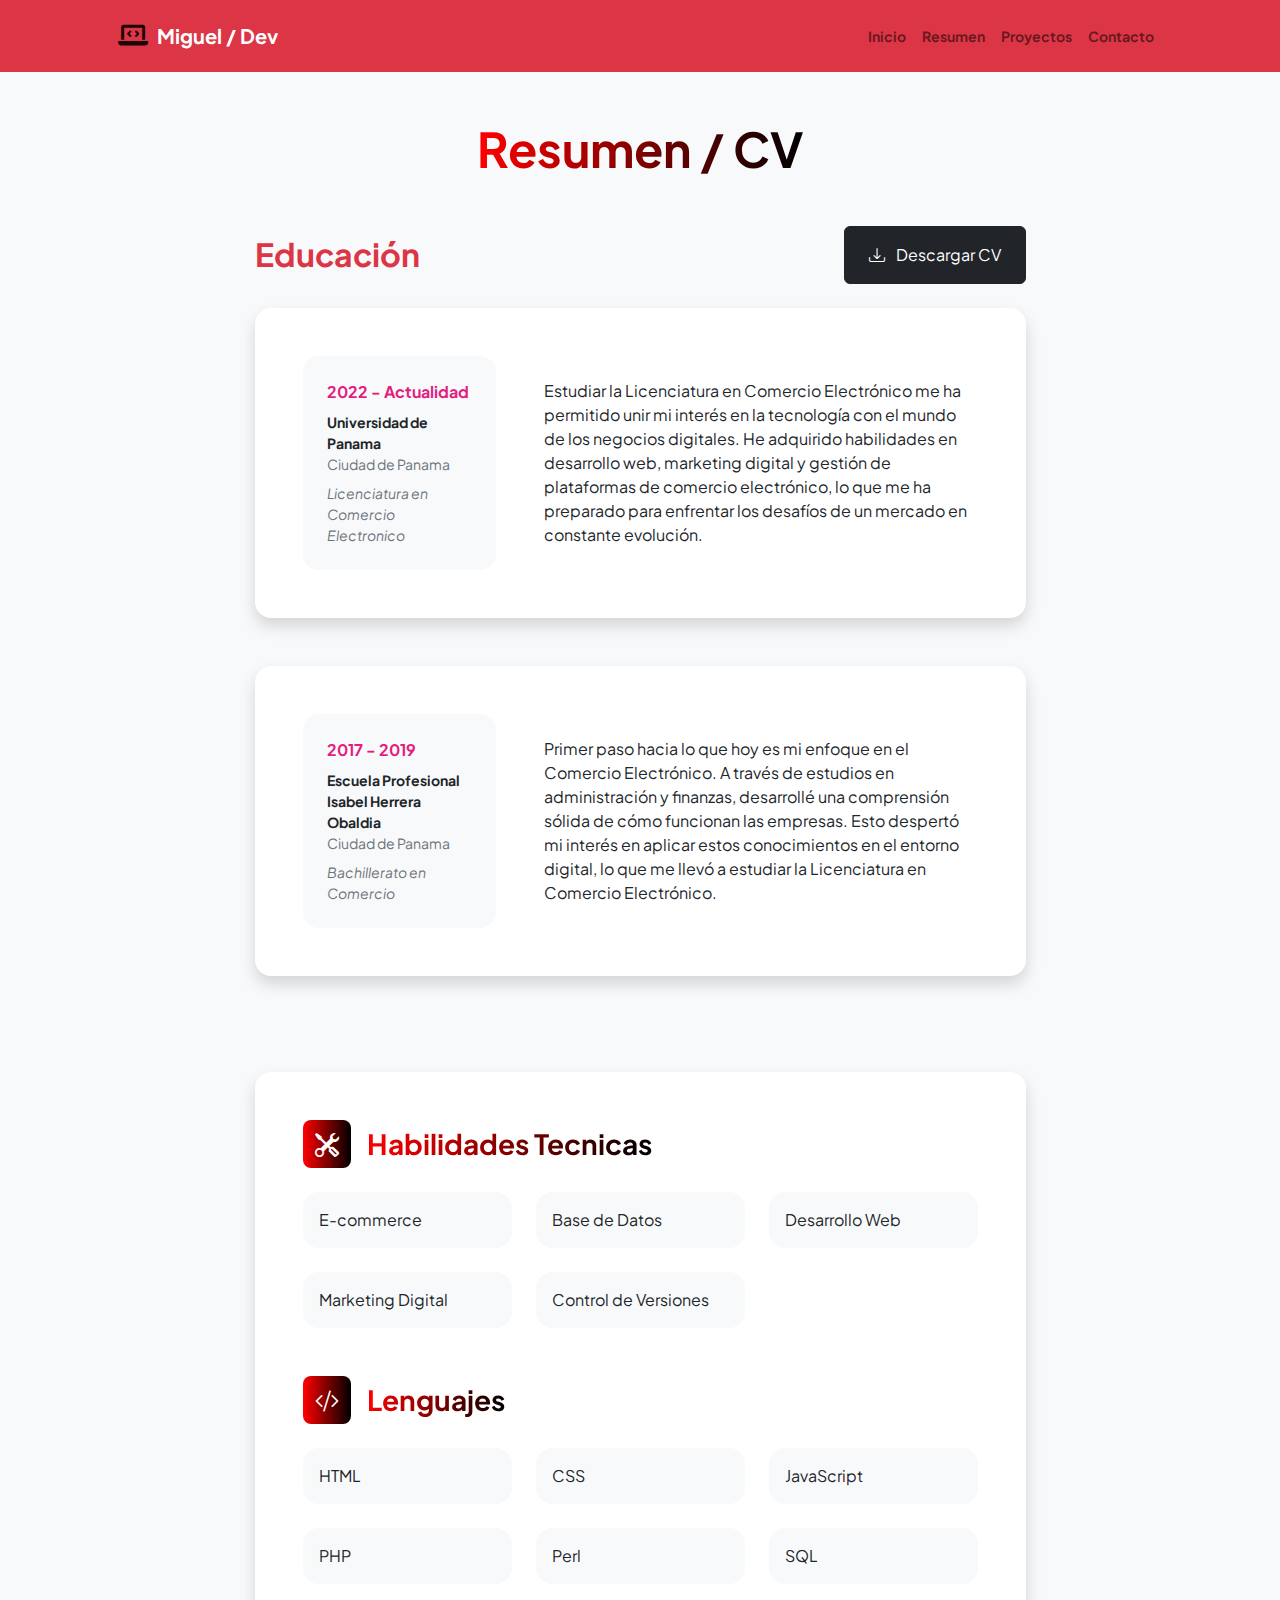
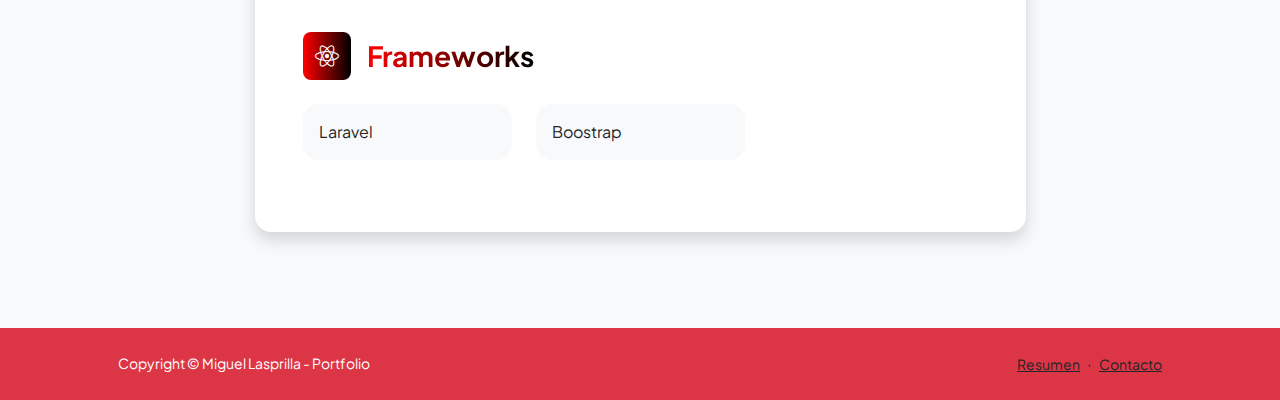
==== resume.html @ 74436aae "Primer Commit" ====
<!DOCTYPE html>
<html lang="en">
    <head>
        <meta charset="utf-8" />
        <meta name="viewport" content="width=device-width, initial-scale=1, shrink-to-fit=no" />
        <meta name="description" content="" />
        <meta name="author" content="" />
        <title>Resumen - Miguel Lasprilla</title>
        <!-- Favicon-->
        <link rel="icon" type="image/x-icon" href="assets/icons8-application-16.png" />
        <!-- Custom Google font-->
        <link rel="preconnect" href="https://fonts.googleapis.com" />
        <link rel="preconnect" href="https://fonts.gstatic.com" crossorigin />
        <link href="https://fonts.googleapis.com/css2?family=Plus+Jakarta+Sans:wght@100;200;300;400;500;600;700;800;900&amp;display=swap" rel="stylesheet" />
        <!-- Bootstrap icons-->
        <link href="https://cdn.jsdelivr.net/npm/bootstrap-icons@1.8.1/font/bootstrap-icons.css" rel="stylesheet" />
        <link rel="stylesheet" href="https://cdnjs.cloudflare.com/ajax/libs/font-awesome/6.0.0-beta3/css/all.min.css" />
        <!-- Core theme CSS (includes Bootstrap)-->
        <link href="css/styles.css" rel="stylesheet" />
    </head>
    <body class="d-flex flex-column h-100 bg-light">
        <main class="flex-shrink-0">
            <!-- Navigation-->
            <nav class="navbar navbar-expand-lg navbar-light bg-danger py-3">
                <div class="container px-5">
                    <a class="navbar-brand" href="index.html">
                        <i class="fas fa-laptop-code" style="font-size: 1.2em; margin-right: 6px"></i>
                        <span class="fw-bolder text-white">Miguel / Dev</span>
                    </a>
    
                    <button class="navbar-toggler" type="button" data-bs-toggle="collapse"
                        data-bs-target="#navbarSupportedContent" aria-controls="navbarSupportedContent"
                        aria-expanded="false" aria-label="Toggle navigation">
                        <span class="navbar-toggler-icon"></span>
                    </button>
                    <div class="collapse navbar-collapse" id="navbarSupportedContent">
                        <ul class="navbar-nav ms-auto mb-2 mb-lg-0 small fw-bolder">
                            <li class="nav-item">
                                <a class="nav-link" href="index.html">Inicio</a>
                            </li>
                            <li class="nav-item">
                                <a class="nav-link" href="resume.html">Resumen</a>
                            </li>
                            <li class="nav-item">
                                <a class="nav-link" href="projects.html">Proyectos</a>
                            </li>
                            <li class="nav-item">
                                <a class="nav-link" href="contact.html">Contacto</a>
                            </li>
                        </ul>
                    </div>
                </div>
            </nav>
            <!-- Page Content-->
            <div class="container px-5 my-5">
                <div class="text-center mb-5">
                    <h1 class="display-5 fw-bolder mb-0"><span class="text-gradient-red-black d-inline">Resumen / CV</span></h1>
                </div>
                <div class="row gx-5 justify-content-center">
                    <div class="col-lg-11 col-xl-9 col-xxl-8">
                        <!-- Education Section-->
                        <section>
                            <div class="d-flex align-items-center justify-content-between mb-4">
                                <h2 class="text-danger fw-bolder mb-0">Educación</h2>
                                <!-- Download resume button-->
                                <a class="btn btn-dark px-4 py-3" href="assets/MiguelLCV.pdf" download>
                                    <div class="d-inline-block bi bi-download me-2"></div>
                                    Descargar CV
                                </a>
                            </div>
                            
                            <!-- Education Card 1-->
                            <div class="card shadow border-0 rounded-4 mb-5">
                                <div class="card-body p-5">
                                    <div class="row align-items-center gx-5">
                                        <div class="col text-center text-lg-start mb-4 mb-lg-0">
                                            <div class="bg-light p-4 rounded-4">
                                                <div class="text-secondary fw-bolder mb-2">2022 - Actualidad</div>
                                                <div class="mb-2">
                                                    <div class="small fw-bolder">Universidad de Panama</div>
                                                    <div class="small text-muted">Ciudad de Panama</div>
                                                </div>
                                                <div class="fst-italic">
                                                    <div class="small text-muted">Licenciatura en</div>
                                                    <div class="small text-muted">Comercio Electronico</div>
                                                </div>
                                            </div>
                                        </div>
                                        <div class="col-lg-8"><div>Estudiar la Licenciatura en Comercio Electrónico me ha permitido unir mi interés en la tecnología con el mundo de los negocios digitales. He adquirido habilidades en desarrollo web, marketing digital y gestión de plataformas de comercio electrónico, lo que me ha preparado para enfrentar los desafíos de un mercado en constante evolución.</div></div>
                                    </div>
                                </div>
                            </div>
                            <!-- Education Card 2-->
                            <div class="card shadow border-0 rounded-4 mb-5">
                                <div class="card-body p-5">
                                    <div class="row align-items-center gx-5">
                                        <div class="col text-center text-lg-start mb-4 mb-lg-0">
                                            <div class="bg-light p-4 rounded-4">
                                                <div class="text-secondary fw-bolder mb-2">2017 - 2019</div>
                                                <div class="mb-2">
                                                    <div class="small fw-bolder">Escuela Profesional Isabel Herrera Obaldia</div>
                                                    <div class="small text-muted">Ciudad de Panama</div>
                                                </div>
                                                <div class="fst-italic">
                                                    <div class="small text-muted">Bachillerato en</div>
                                                    <div class="small text-muted">Comercio</div>
                                                </div>
                                            </div>
                                        </div>
                                        <div class="col-lg-8"><div>Primer paso hacia lo que hoy es mi enfoque en el Comercio Electrónico. A través de estudios en administración y finanzas, desarrollé una comprensión sólida de cómo funcionan las empresas. Esto despertó mi interés en aplicar estos conocimientos en el entorno digital, lo que me llevó a estudiar la Licenciatura en Comercio Electrónico.</div></div>
                                    </div>
                                </div>
                            </div>
                        </section>
                        <!-- Divider-->
                        <div class="pb-5"></div>
                        <!-- Skills Section-->
                        <section>
                            <!-- Skillset Card-->
                            <div class="card shadow border-0 rounded-4 mb-5">
                                <div class="card-body p-5">
                                    <!-- Professional skills list-->
                                    <div class="mb-5">
                                        <div class="d-flex align-items-center mb-4">
                                            <div class="feature bg-gradient-red-black bg-gradient-red-black text-white rounded-3 me-3"><i class="bi bi-tools"></i></div>
                                            <h3 class="fw-bolder mb-0"><span class="text-gradient-red-black d-inline">Habilidades Tecnicas</span></h3>
                                        </div>
                                        <div class="row row-cols-1 row-cols-md-3 mb-4">
                                            <div class="col mb-4 mb-md-0"><div class="d-flex align-items-center bg-light rounded-4 p-3 h-100">E-commerce</div></div>
                                            <div class="col mb-4 mb-md-0"><div class="d-flex align-items-center bg-light rounded-4 p-3 h-100">Base de Datos</div></div>
                                            <div class="col"><div class="d-flex align-items-center bg-light rounded-4 p-3 h-100">Desarrollo Web</div></div>
                                        </div>
                                        <div class="row row-cols-1 row-cols-md-3">
                                            <div class="col mb-4 mb-md-0"><div class="d-flex align-items-center bg-light rounded-4 p-3 h-100">Marketing Digital</div></div>
                                            <div class="col mb-4 mb-md-0"><div class="d-flex align-items-center bg-light rounded-4 p-3 h-100">Control de Versiones</div></div>
                                        </div>
                                    </div>
                                    <!-- Languages list-->
                                    <div class="mb-0">
                                        <div class="d-flex align-items-center mb-4">
                                            <div class="feature bg-gradient-red-black bg-gradient-red-black text-white rounded-3 me-3"><i class="bi bi-code-slash"></i></div>
                                            <h3 class="fw-bolder mb-0"><span class="text-gradient-red-black d-inline">Lenguajes</span></h3>
                                        </div>
                                        <div class="row row-cols-1 row-cols-md-3 mb-4">
                                            <div class="col mb-4 mb-md-0"><div class="d-flex align-items-center bg-light rounded-4 p-3 h-100">HTML</div></div>
                                            <div class="col mb-4 mb-md-0"><div class="d-flex align-items-center bg-light rounded-4 p-3 h-100">CSS</div></div>
                                            <div class="col"><div class="d-flex align-items-center bg-light rounded-4 p-3 h-100">JavaScript</div></div>
                                        </div>
                                        <div class="row row-cols-1 row-cols-md-3">
                                            <div class="col mb-4 mb-md-0"><div class="d-flex align-items-center bg-light rounded-4 p-3 h-100">PHP</div></div>
                                            <div class="col mb-4 mb-md-0"><div class="d-flex align-items-center bg-light rounded-4 p-3 h-100">Perl</div></div>
                                            <div class="col mb-4 mb-md-0"><div class="d-flex align-items-center bg-light rounded-4 p-3 h-100">SQL</div></div>
                                        </div>
                                    </div>
                                    <br>
                                    <br>
                                    <div class="mb-0">
                                        <div class="d-flex align-items-center mb-4">
                                            <div class="feature bg-gradient-red-black bg-gradient-red-black text-white rounded-3 me-3"><i class="fab fa-react"></i></div>
                                            <h3 class="fw-bolder mb-0"><span class="text-gradient-red-black d-inline">Frameworks</span></h3>
                                        </div>
                                        <div class="row row-cols-1 row-cols-md-3 mb-4">
                                            <div class="col mb-4 mb-md-0"><div class="d-flex align-items-center bg-light rounded-4 p-3 h-100">Laravel</div></div>
                                            <div class="col mb-4 mb-md-0"><div class="d-flex align-items-center bg-light rounded-4 p-3 h-100">Boostrap</div></div>
                                        </div>
                                    </div>
                                </div>
                            </div>
                        </section>
                    </div>
                </div>
            </div>
        </main>
        <!-- Footer-->
        <footer class="bg-danger py-4 mt-auto">
            <div class="container px-5">
                <div class="row align-items-center justify-content-between flex-column flex-sm-row">
                    <div class="col-auto">
                        <div class="small m-0 text-white">
                            Copyright &copy; Miguel Lasprilla - Portfolio
                        </div>
                    </div>
                    <div class="col-auto">
                        <a class="small text-dark" href="resume.html">Resumen</a>
                        <span class="mx-1">&middot;</span>
                        <a class="small text-dark" href="contact.html">Contacto</a>
                    </div>
                </div>
            </div>
        </footer>
        <!-- Bootstrap core JS-->
        <script src="https://cdn.jsdelivr.net/npm/bootstrap@5.2.3/dist/js/bootstrap.bundle.min.js"></script>
        <!-- Core theme JS-->
        <script src="js/scripts.js"></script>
    </body>
</html>
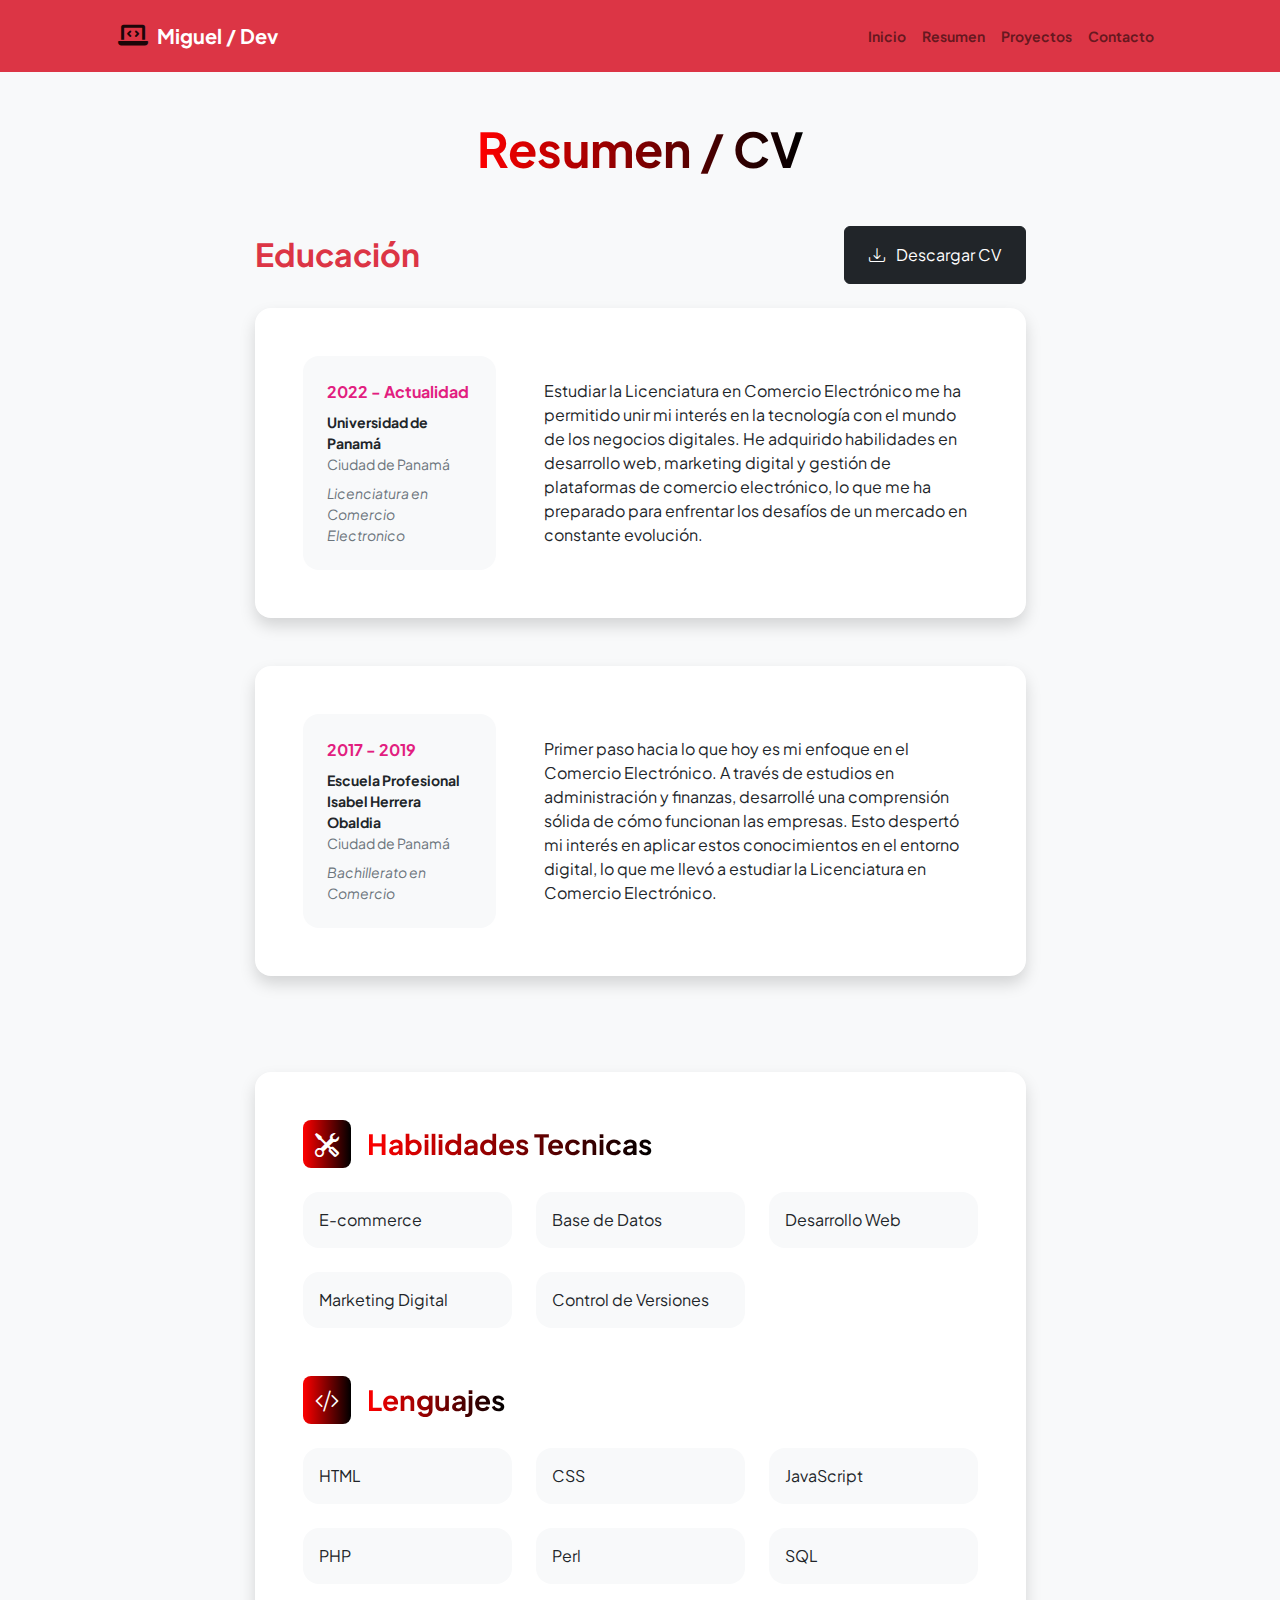
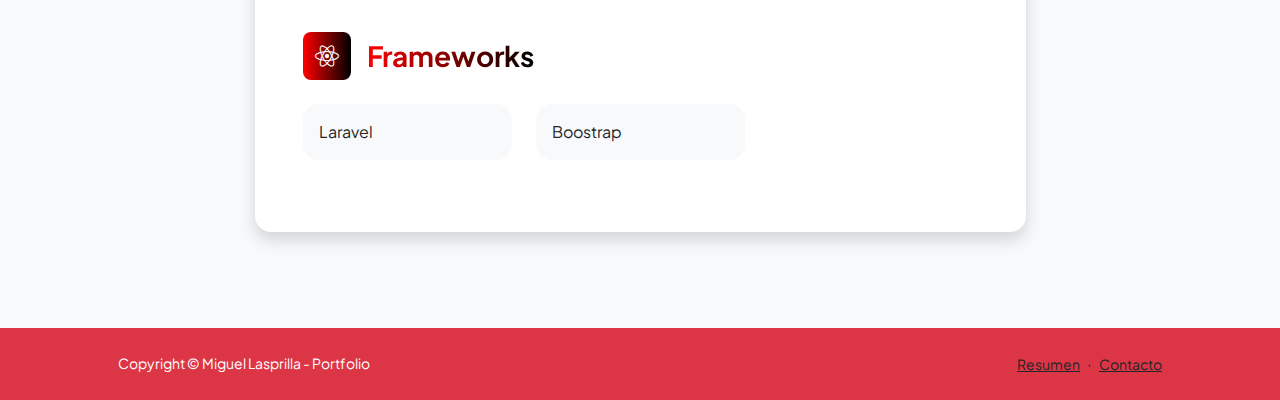
==== commit 784e61b0: "Cambio de pdf" ====
--- a/resume.html
+++ b/resume.html
@@ -63,7 +63,7 @@
                             <div class="d-flex align-items-center justify-content-between mb-4">
                                 <h2 class="text-danger fw-bolder mb-0">Educación</h2>
                                 <!-- Download resume button-->
-                                <a class="btn btn-dark px-4 py-3" href="assets/MiguelLCV.pdf" download>
+                                <a class="btn btn-dark px-4 py-3" href="assets/MiguelCV.pdf" download>
                                     <div class="d-inline-block bi bi-download me-2"></div>
                                     Descargar CV
                                 </a>
@@ -77,8 +77,8 @@
                                             <div class="bg-light p-4 rounded-4">
                                                 <div class="text-secondary fw-bolder mb-2">2022 - Actualidad</div>
                                                 <div class="mb-2">
-                                                    <div class="small fw-bolder">Universidad de Panama</div>
-                                                    <div class="small text-muted">Ciudad de Panama</div>
+                                                    <div class="small fw-bolder">Universidad de Panamá</div>
+                                                    <div class="small text-muted">Ciudad de Panamá</div>
                                                 </div>
                                                 <div class="fst-italic">
                                                     <div class="small text-muted">Licenciatura en</div>
@@ -99,7 +99,7 @@
                                                 <div class="text-secondary fw-bolder mb-2">2017 - 2019</div>
                                                 <div class="mb-2">
                                                     <div class="small fw-bolder">Escuela Profesional Isabel Herrera Obaldia</div>
-                                                    <div class="small text-muted">Ciudad de Panama</div>
+                                                    <div class="small text-muted">Ciudad de Panamá</div>
                                                 </div>
                                                 <div class="fst-italic">
                                                     <div class="small text-muted">Bachillerato en</div>
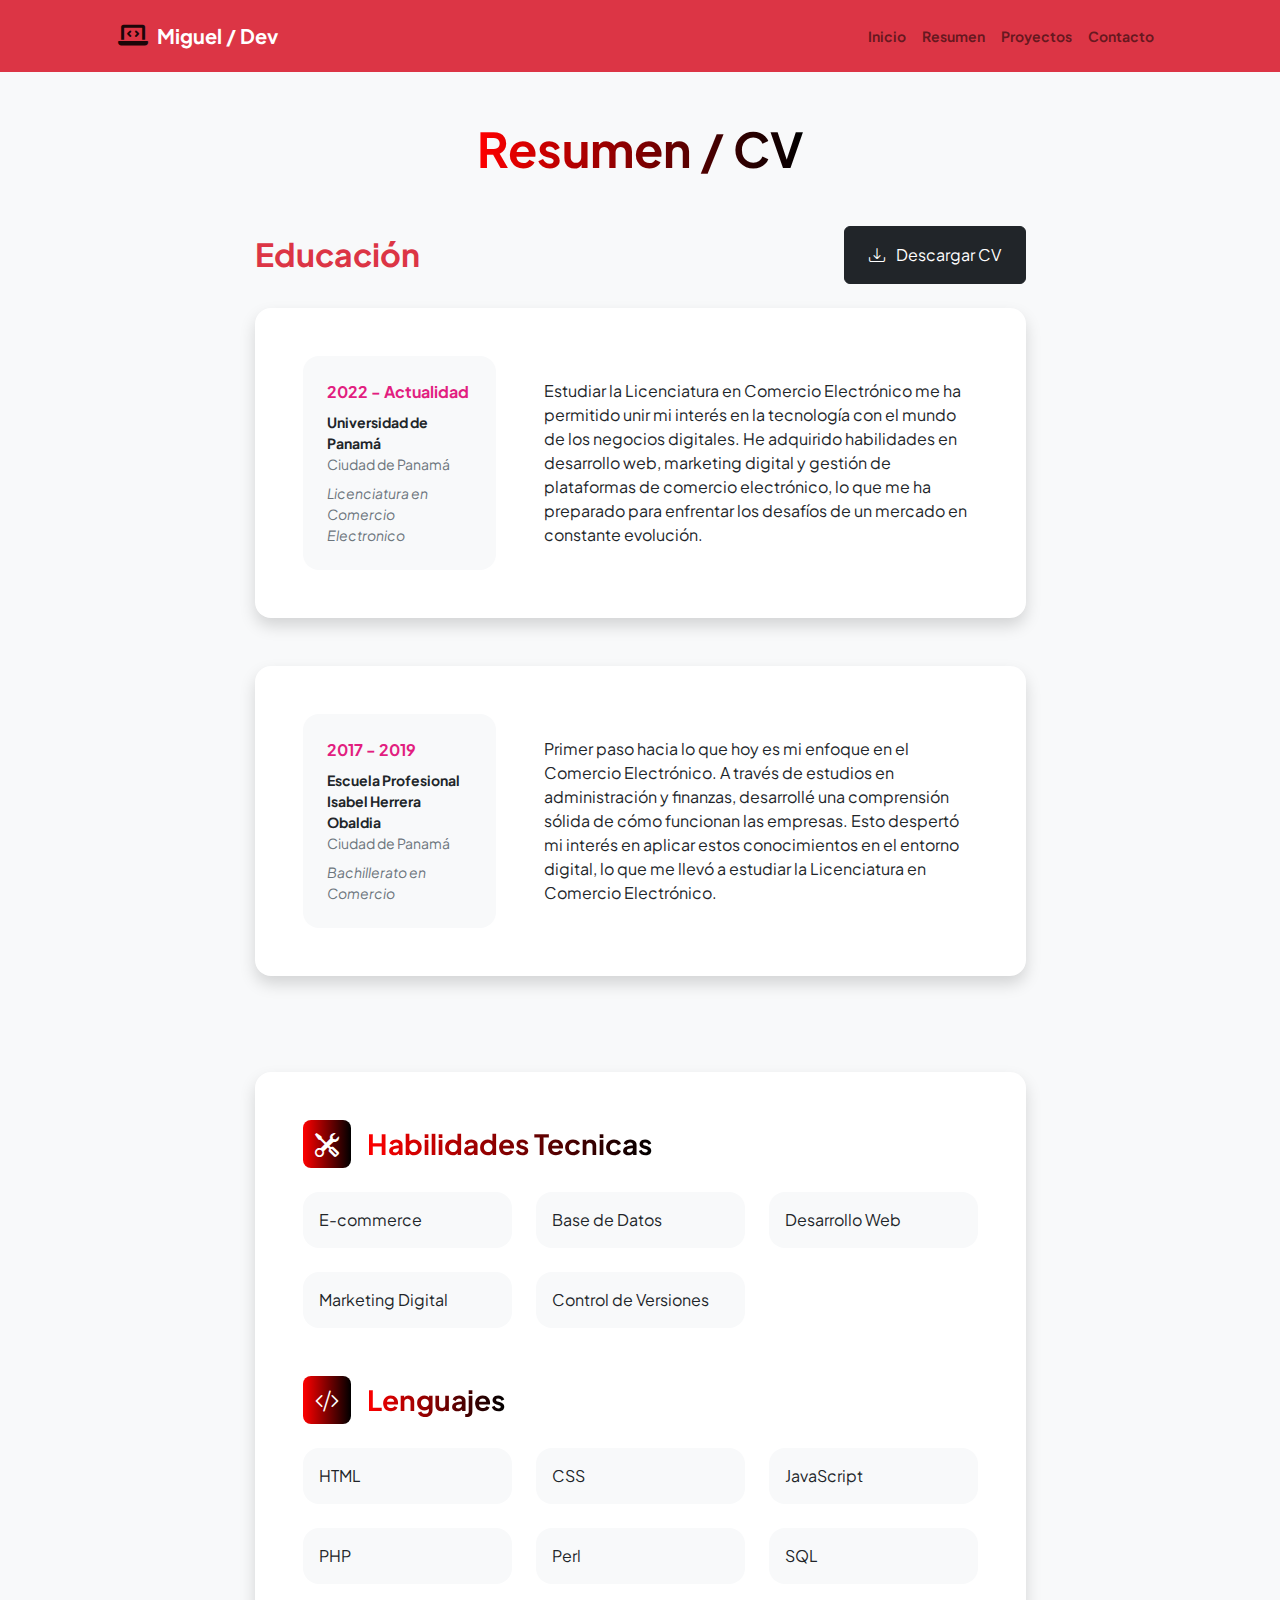
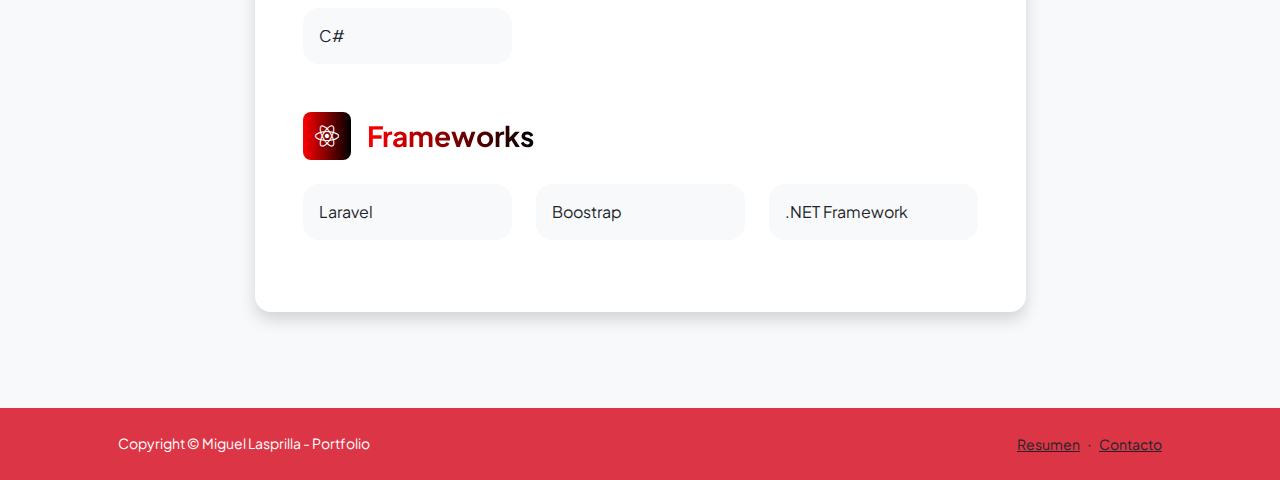
==== commit c617c994: "Revision de CV" ====
--- a/resume.html
+++ b/resume.html
@@ -63,7 +63,7 @@
                             <div class="d-flex align-items-center justify-content-between mb-4">
                                 <h2 class="text-danger fw-bolder mb-0">Educación</h2>
                                 <!-- Download resume button-->
-                                <a class="btn btn-dark px-4 py-3" href="assets/MiguelCV.pdf" download>
+                                <a class="btn btn-dark px-4 py-3" href="assets/CVMiguelLasprilla.pdf" download>
                                     <div class="d-inline-block bi bi-download me-2"></div>
                                     Descargar CV
                                 </a>
@@ -151,6 +151,10 @@
                                             <div class="col mb-4 mb-md-0"><div class="d-flex align-items-center bg-light rounded-4 p-3 h-100">Perl</div></div>
                                             <div class="col mb-4 mb-md-0"><div class="d-flex align-items-center bg-light rounded-4 p-3 h-100">SQL</div></div>
                                         </div>
+                                        <br>
+                                        <div class="row row-cols-1 row-cols-md-3">
+                                            <div class="col mb-4 mb-md-0"><div class="d-flex align-items-center bg-light rounded-4 p-3 h-100">C#</div></div>
+                                        </div>
                                     </div>
                                     <br>
                                     <br>
@@ -162,6 +166,8 @@
                                         <div class="row row-cols-1 row-cols-md-3 mb-4">
                                             <div class="col mb-4 mb-md-0"><div class="d-flex align-items-center bg-light rounded-4 p-3 h-100">Laravel</div></div>
                                             <div class="col mb-4 mb-md-0"><div class="d-flex align-items-center bg-light rounded-4 p-3 h-100">Boostrap</div></div>
+                                            <div class="col mb-4 mb-md-0"><div class="d-flex align-items-center bg-light rounded-4 p-3 h-100">.NET Framework</div></div>
+                                        </div>
                                         </div>
                                     </div>
                                 </div>
